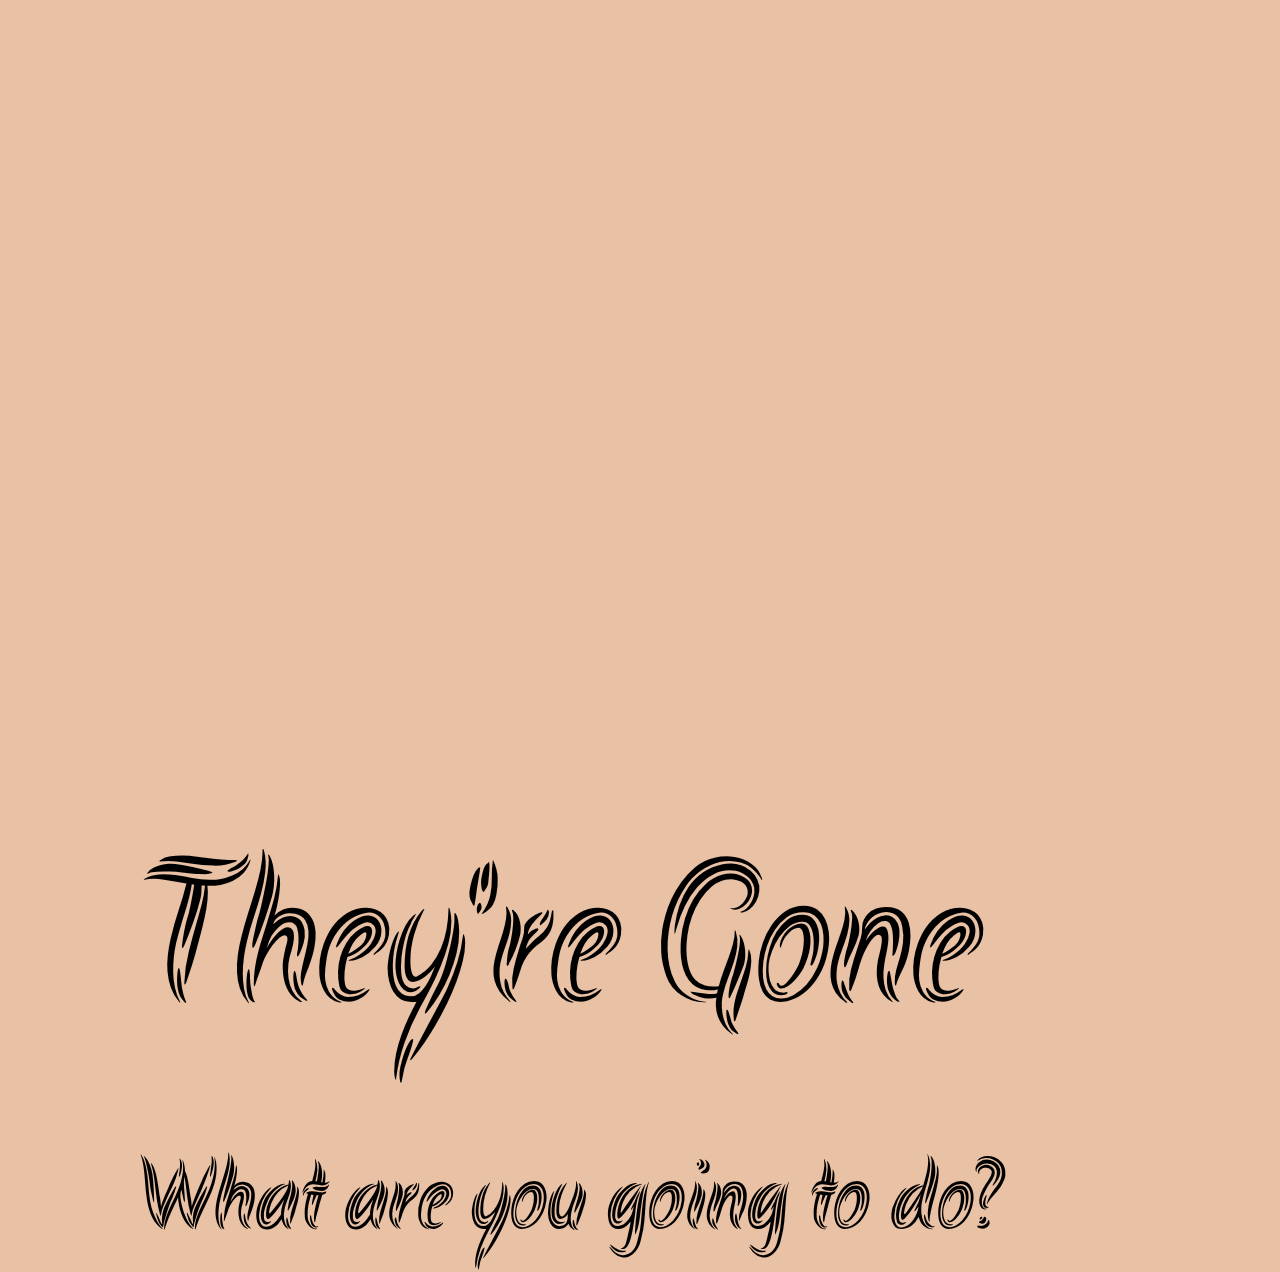
==== index.html @ eb5545fd "Update index.html" ====
<!DOCTYPE html>
<html>
    <head>
        <meta charset="utf-8">
        <meta name="viewport" content="width=device-width, initial-scale=1">
        <title>04 // Final Project</title>
        <link href="css/style.css" type="text/css" rel="stylesheet" />
        <style>
        @import url('https://fonts.googleapis.com/css?family=Akronim');
        </style>
    </head>
    <body>
        <div class="content">
        </div>
        <script type="text/javascript" src="js/site.js"></script>

        <div class="box box-1">
        <div class= "box-content box-1">
            They're Gone

        </div>
    </div>
        <div class="box box-2">
        <div class= "box-content box-2">
           What are you going to do?

        </div>
    </div>
    </body>
</html>
---- css/style.css ----
* {
  box-sizing: border-box;
}

html {
  margin: 0;
  padding: 0;
}

body {
  margin: 0;
  padding: 0;
  min-width: 100vw;
  min-height: 100vh;
  background-color: hsl(25, 60%, 78%)
}

.center {
  position: absolute;
  top: 50%;
  left: 50%;
  transform: translate(-50%,-50%);
  height: auto;
  width: auto;
}

.content {
  height: 100%;
  width: 100%;
}

.box-1 {
  font-family: 'Akronim', cursive;
  font-size: 200px;
  display: inline-grid;
  margin-top: 400px;
  margin-left: 70px;
}

.box-2 {
  font-family: 'Akronim', cursive;
  font-size: 100px;
  margin-left: 70px;
  margin-top: 40px;
}
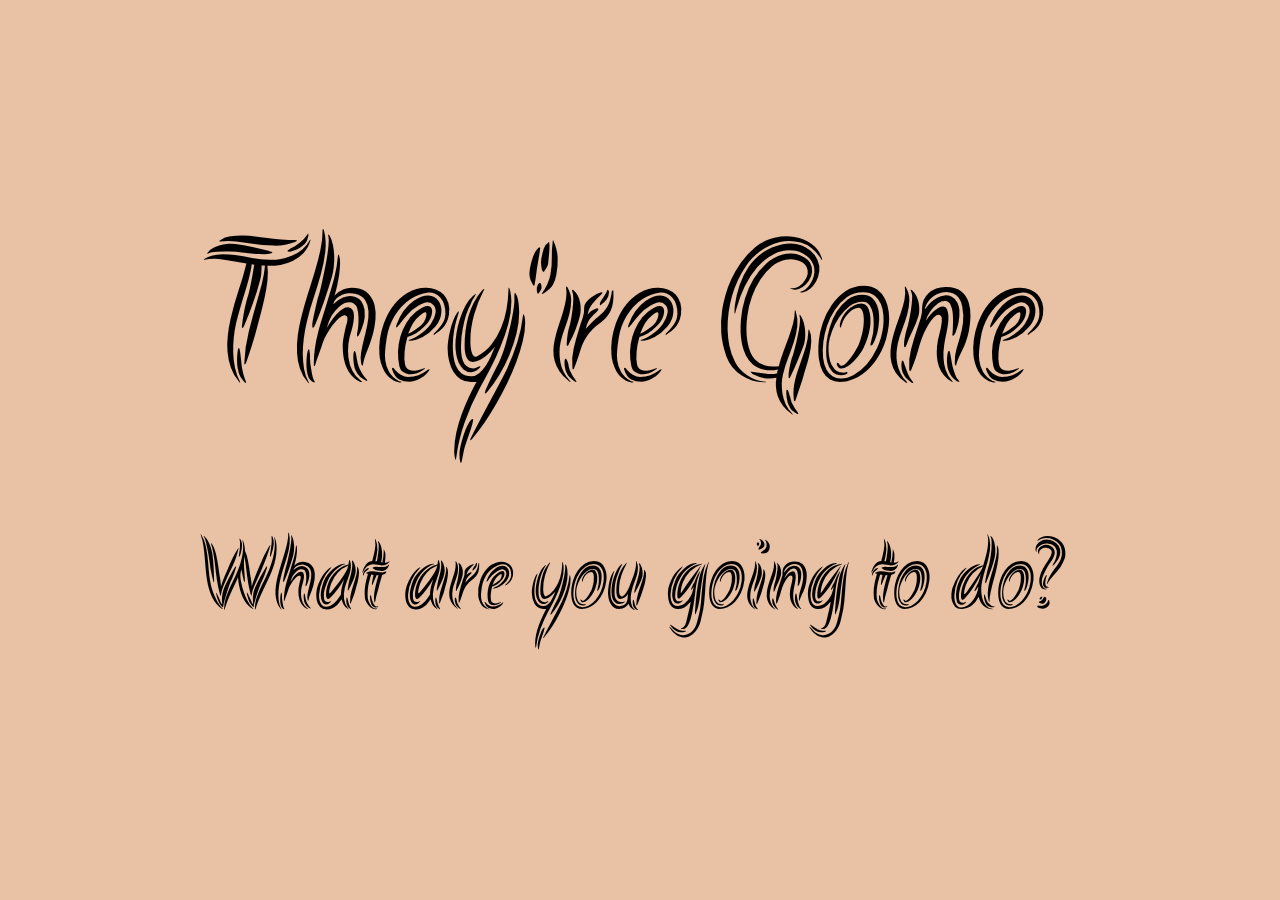
==== commit 896488a1: "Update index.html" ====
--- a/index.html
+++ b/index.html
@@ -23,7 +23,7 @@
         <div class="box box-2">
         <div class= "box-content box-2">
            What are you going to do?
-
+        <a href= /page> </a>
         </div>
     </div>
     </body>
--- a/css/style.css
+++ b/css/style.css
@@ -33,13 +33,13 @@
   font-family: 'Akronim', cursive;
   font-size: 200px;
   display: inline-grid;
-  margin-top: 400px;
-  margin-left: 70px;
+  margin-top: 90px;
+  margin-left: 100px;
 }
 
 .box-2 {
   font-family: 'Akronim', cursive;
   font-size: 100px;
-  margin-left: 70px;
+  margin-left: 100px;
   margin-top: 40px;
 }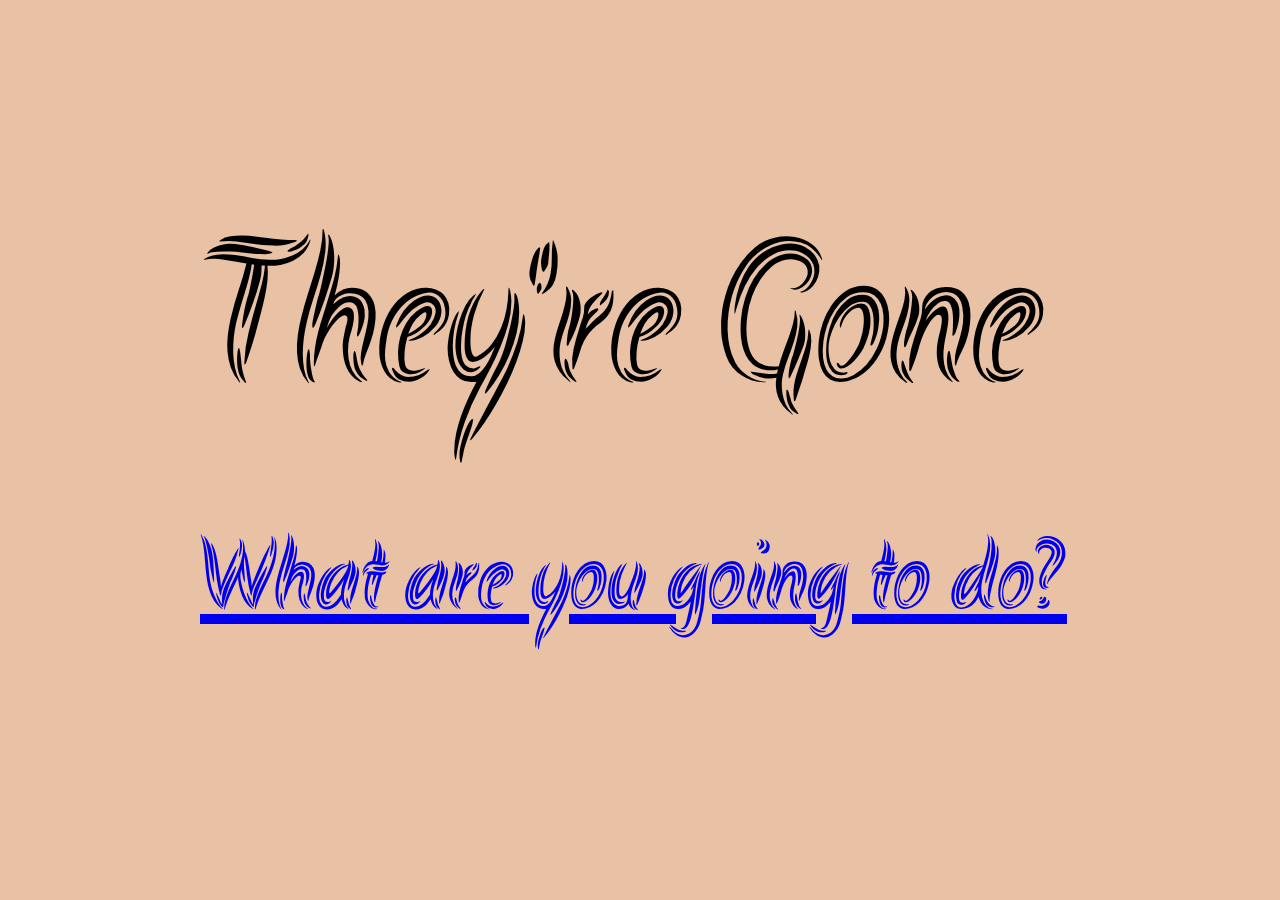
==== commit 6e5686c6: "Update index.html" ====
--- a/index.html
+++ b/index.html
@@ -13,18 +13,17 @@
         <div class="content">
         </div>
         <script type="text/javascript" src="js/site.js"></script>
-
         <div class="box box-1">
         <div class= "box-content box-1">
             They're Gone
-
         </div>
     </div>
+    <a href= Page.html>
         <div class="box box-2">
         <div class= "box-content box-2">
            What are you going to do?
-        <a href= /page> </a>
         </div>
+    </a>
     </div>
     </body>
 </html>
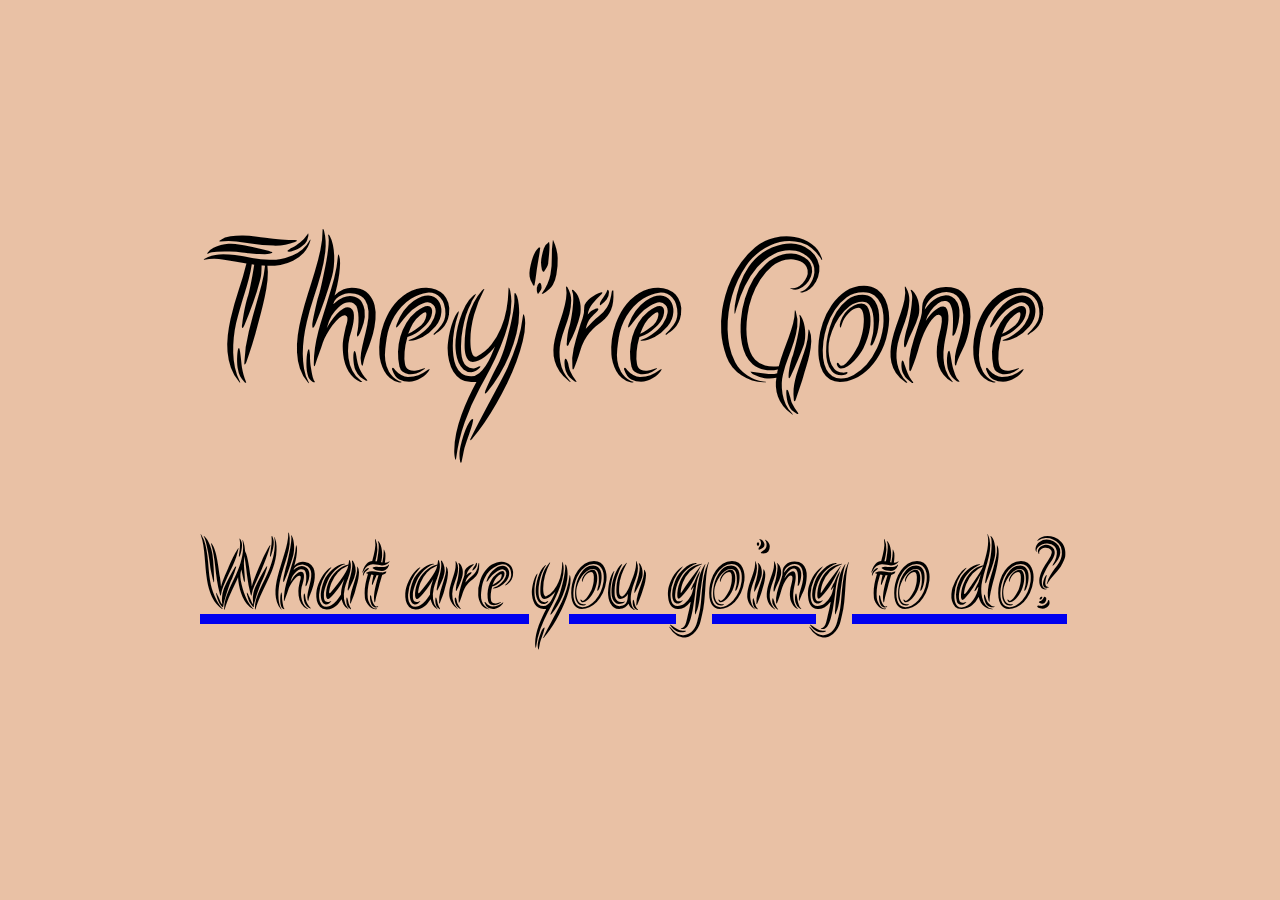
==== commit 876992ba: "ok" ====
--- a/index.html
+++ b/index.html
@@ -24,6 +24,7 @@
            What are you going to do?
         </div>
     </a>
+    <a style="text-decoration: none;"
     </div>
     </body>
 </html>
--- a/css/style.css
+++ b/css/style.css
@@ -27,6 +27,9 @@
 .content {
   height: 100%;
   width: 100%;
+  position: absolute;
+  height: auto;
+  width: auto;
 }
 
 .box-1 {
@@ -42,4 +45,9 @@
   font-size: 100px;
   margin-left: 100px;
   margin-top: 40px;
+  color: black;
+}
+
+a:style{
+  text-decoration: none;
 }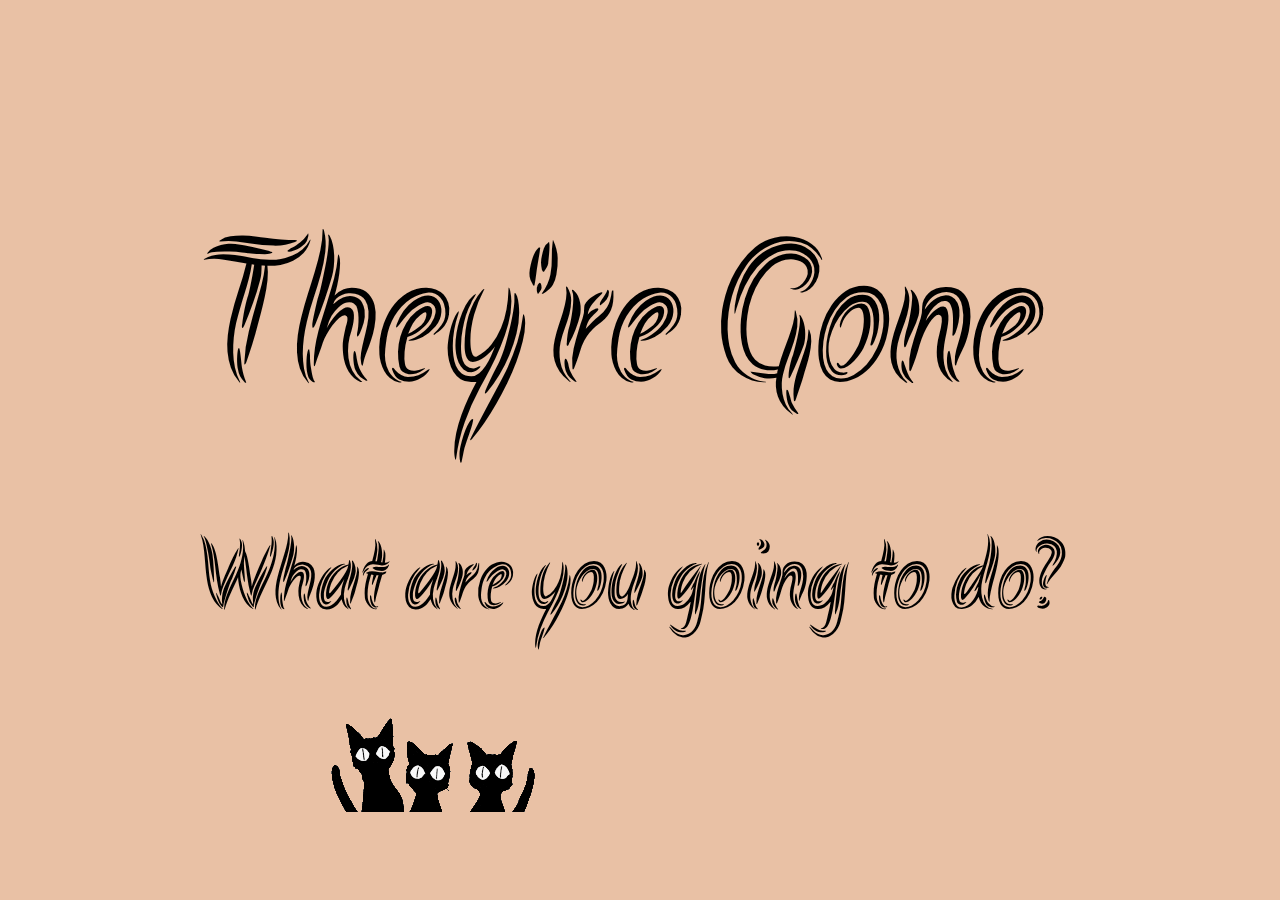
==== commit b6ac85bb: "pic" ====
--- a/index.html
+++ b/index.html
@@ -24,7 +24,7 @@
            What are you going to do?
         </div>
     </a>
-    <a style="text-decoration: none;"
+    <img src="images/cats-1.gif" alt="Cats"/>
     </div>
     </body>
 </html>
--- a/css/style.css
+++ b/css/style.css
@@ -12,6 +12,7 @@
   padding: 0;
   min-width: 100vw;
   min-height: 100vh;
+  overflow: scroll;
   background-color: hsl(25, 60%, 78%)
 }
 
@@ -48,6 +49,19 @@
   color: black;
 }
 
-a:style{
-  text-decoration: none;
-}+a:link{
+  color: transparent;
+}
+img{
+  position: 100px;
+}
+
+
+
+
+
+
+
+
+
+
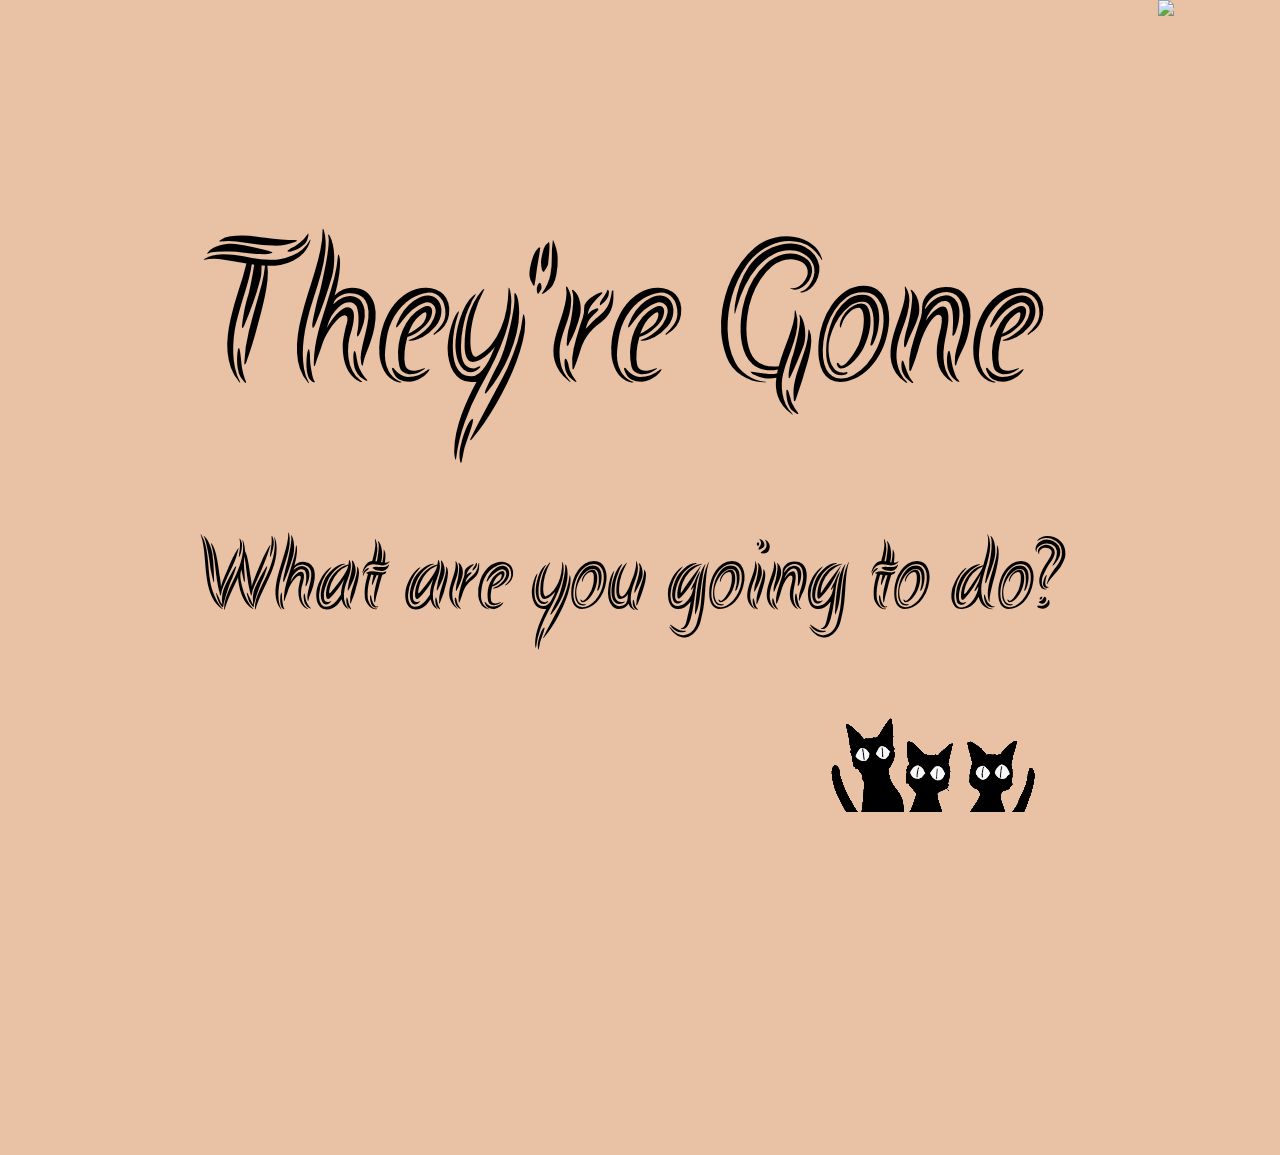
==== commit 17066cd3: "cursor" ====
--- a/index.html
+++ b/index.html
@@ -8,6 +8,8 @@
         <style>
         @import url('https://fonts.googleapis.com/css?family=Akronim');
         </style>
+        <style type="text/css">* {cursor: url(http://cur.cursors-4u.net/nature/nat-3/nat260.cur), auto !important;}</style><a href="http://www.cursors-4u.com/cursor/2006/05/01/nat260.html" target="_blank" title="White Cat's Paw"><img src="http://cur.cursors-4u.net/cursor.png" border="0" alt="White Cat's Paw" style="position:absolute; top: 0px; right: 0px;" /></a>
+        <!--- I got the cursor from http://www.cursors-4u.com/cursor/2006/05/01/nat260.html and how it works is it's kind of similar to how fonts work and they connect to websites to get the style needed. I also has an image linked in the code that shows where the picture/cursor is from--->
     </head>
     <body>
         <div class="content">
--- a/css/style.css
+++ b/css/style.css
@@ -12,7 +12,6 @@
   padding: 0;
   min-width: 100vw;
   min-height: 100vh;
-  overflow: scroll;
   background-color: hsl(25, 60%, 78%)
 }
 
@@ -53,7 +52,8 @@
   color: transparent;
 }
 img{
-  position: 100px;
+  margin-left: 500px;
+  margin-bottom: 300px;
 }
 
 
